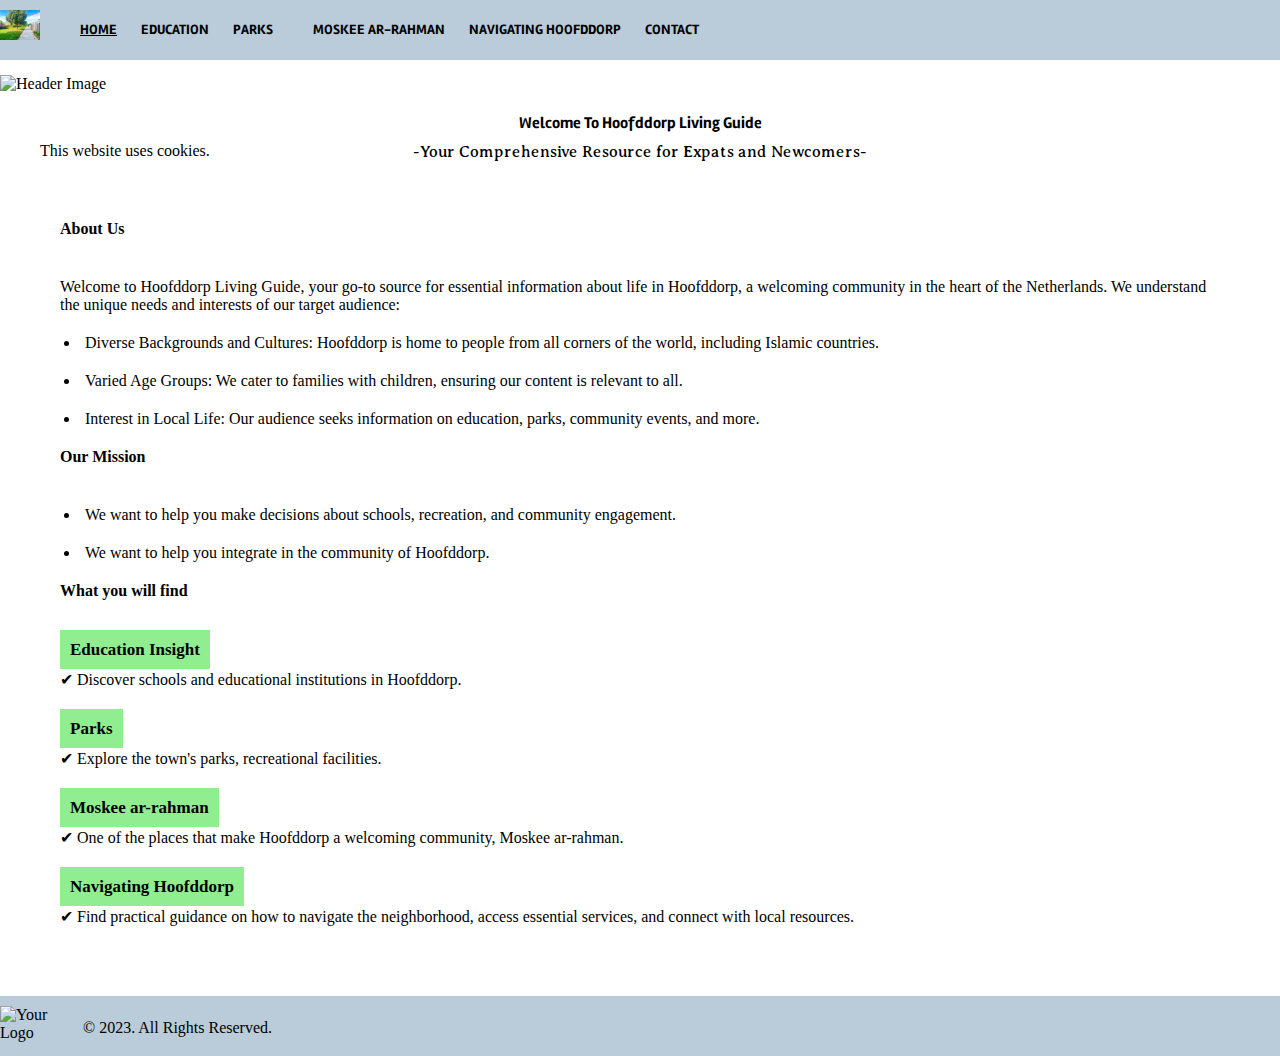
==== index.html @ a1a9b08f "Update index.html" ====
<!DOCTYPE html>
<html lang="en">
<head>
    <meta charset="UTF-8">
    <meta name="author" content="Denisa Minu">
    <meta name="viewport" content="width=device-width, initial-scale=1.0">
    <link rel="stylesheet" type="text/css" href="./css/style.css">
    <link rel="preconnect" href="https://fonts.googleapis.com">
    <link rel="preconnect" href="https://fonts.gstatic.com" crossorigin>
    <link href="https://fonts.googleapis.com/css2?family=Rambla:wght@700&display=swap" rel="stylesheet">
    <link rel="preconnect" href="https://fonts.googleapis.com">
<link rel="preconnect" href="https://fonts.gstatic.com" crossorigin>
<link href="https://fonts.googleapis.com/css2?family=Averia+Serif+Libre:ital,wght@1,300&display=swap" rel="stylesheet">
    <title>Hoofddorp Living Guide</title>
</head>
<body>
    <header>
        <nav>
            <figure>
                <img src="img/header image.jpeg" class="logo" alt="your logo" title="logo">
            </figure>
            <section class="nav1">
                <a href = "index.html" class="current-page"><strong>HOME</strong></a>
                <a href = "education.html"><strong>EDUCATION</strong></a>
                <a href = "parks.html"><strong>PARKS</strong></a>
              </section>
              <section class="nav2">              
                <a href = "moskee.html"><strong>MOSKEE AR-RAHMAN</strong></a>
                <a href = "navigating.html"><strong>NAVIGATING HOOFDDORP</strong></a>
                <a href = "contact.html"><strong>CONTACT</strong></a>
              </section>
        </nav>
    </header>

    <img class="header-image" src="C:\Users\user\Downloads\WhatsApp Image 2023-09-13 at 13.58.46.jpeg" alt="Header Image" title="Header Image">
    
    <section class="welcome">
        <h1 class="home-title">Welcome To Hoofddorp Living Guide</h1>             
        <p class="subheading">-Your Comprehensive Resource for Expats and Newcomers-</p>
        <section class="cookie-message">
            <p>This website uses cookies.</p>
        </section>
    </section>

<section class="home">
    <section class="about">
        <h2>About Us</h2>
        <p class="home_p">Welcome to Hoofddorp Living Guide, your go-to source for essential information about life in Hoofddorp, a welcoming community in the heart of the Netherlands. We understand the unique needs and interests of our target audience:</p>
        <ul>
            <li>Diverse Backgrounds and Cultures: Hoofddorp is home to people from all corners of the world, including Islamic countries.</li>
            <li>Varied Age Groups: We cater to families with children, ensuring our content is relevant to all.</li>
            <li>Interest in Local Life: Our audience seeks information on education, parks, community events, and more.</li>
        </ul>
    </section>

    <section class="mission">
        <h2>Our Mission</h2>
        <ul>
            <li>We want to help you make decisions about schools, recreation, and community engagement.</li>
            <li>We want to help you integrate in the community of Hoofddorp.</li>
        </ul>
    </section>

    <section class="features">
        <h2>What you will find</h2>
            <a href="education.html">Education Insight</a>
            <p>✔ Discover schools and educational institutions in Hoofddorp.</p>
            <a href="parks.html">Parks</a>
            <p>✔ Explore the town's parks, recreational facilities.</p>
            <a href="moskee.html">Moskee ar-rahman</a>
            <p>✔ One of the places that make Hoofddorp a welcoming community, Moskee ar-rahman.</p>
            <a href="navigating.html">Navigating Hoofddorp</a>
            <p>✔ Find practical guidance on how to navigate the neighborhood, access essential services, and connect with local resources.</p>
    </section>
</section>

    <footer>
        <img src="c:\Users\user\OneDrive\Desktop\web design\logo.png" alt="Your Logo" title="logo" width="40px" height="35px">
        <p>&copy; 2023. All Rights Reserved.</p>
    </footer>
</body>
</html>
---- css/style.css ----
*{
    margin: 0;
    padding: 0;
    box-sizing: border-box;
    font-size: 1em;
}

@media screen and (min-width: 769px) {
    
    .nav1{
        margin-right: 0px;
    }

nav{
    min-width: 100%;
    position: absolute;
    display: flex;
}

nav a {
    font-size: 14px;
    color:black;
    margin-top: auto;
    margin-left: 20px;
    font-family: 'Rambla';
    text-decoration: none;
}

a:hover{
    text-decoration: underline;
}

nav a.current-page {
    text-decoration: underline; /* Underline for the current page */
}

header, footer {
    background-color: #BACBD9;
    height: 60px;
}

footer{
    display: flex;
    flex-direction: row;
}

footer img{
    width: 60px;
    height: 40px;
    margin-top: 10px;
}

footer p{
    margin: 23px;
}

.logo{
    width: 40px;
    height: 30px;
    margin-top: 25%;
}

.header-image{
    object-fit: cover;
    min-width: 100%;
    height: 300px;
    margin-top:0.4cm;
}

section,article {
    line-height: normal;
    letter-spacing: normal;
    word-spacing: normal;
    margin: 20px;
}

li{
    text-indent: 5px;
    margin: 20px;
}

.home-title{
    margin-top: 10px;
    margin-bottom: 10px;
    text-align: center;
    font-family: 'Rambla';
}

h1{
    margin-bottom: 50px;
    text-align: center;
    font-family: 'Rambla';
}

.subheading{
    text-align: center;
    margin-bottom: -40px;
    font-family: 'Averia Serif Libre', cursive;
}

.features a{
    text-decoration: none;
}

.features a:hover, .features a:active {
    text-decoration: underline;
}

.features a{
    background-color:#90ee90;
    padding: 10px;
    width: fit-content;
    color:black;
    font-weight: bold;
    font-size: 17px;
}

.home{
    padding: 20px;
}

.home h3{
     margin-top: 40px;
     margin-bottom: 20px;
} 

.features p{
    display: flex;
    flex-direction: row;
    margin-bottom: 30px;
    margin-top: 10px;
}

/*Schools */
.schools{
    padding: 20px;
}

.image-container1,.image-container2  {
    display: flex;
    align-items: flex-start;  
}

.left-image-education,.bottom-image-education{
    position: relative;
    margin-top: 30px;
    margin: -10px;
    border-style: double;
    border-width: 5px;
    border-color: #3C8C03;
    padding: 5px;
    max-width: 50vw;
}

.text1,.text2{
    margin: 30px;
    margin-top: 50px;
}

.text-ROC,.text-gifted{
    margin-top: 10px;
}


/*Parks*/
.parks{
    padding: 20px;
}

.image1,.image2{
    display: flex;
    flex-wrap: nowrap;
}

.left-image1-parks,.left-image2-parks{
    object-fit: cover;
    float:left;
    max-width: 50%;
    margin-top: 40px;
    margin-right: 40px;
    margin-left: -20px;
    margin-bottom: 30px;
    height: 30vw;
    border-style: double;
    border-width: 5px;
    border-color: #BACBD9;
    padding: 5px;
}

.right-image1-parks,.right-image2-parks{
    object-fit: cover;
    float:right;
    max-width: 50%;  
    margin-left: -20px;
    margin-top: 40px;
    margin-bottom: 30px;
    margin-right: -90px;
    height: 30vw;
    border-style: double;
    border-width: 5px;
    border-color: #3C8C03;
    padding: 5px;
}

h2{
    margin-bottom: 40px;
}

/*Moskee*/
.moskee{
    padding: 20px;
}

.right-image-moskee{
    float: right;
    margin-left: 60px;
    margin-right: 40px;
    margin-top: 30px;
    margin-bottom: 40px;
    border-style: double;
    border-width: 5px;
    border-color: #3C8C03;
    padding: 5px;
}

.text2-moskee{
    margin-top:120px;
    padding: 5px;
}

.text4-moskee{
    margin-top: 400px;
    margin-right: 25px;
    margin-bottom: 420px;
    position: relative;
} 

.left-image-moskee{
    position: static;
    float: left;
    margin-right: 60px;
    margin-top: 230px;
    border-style: double;
    border-width: 5px;
    border-color: #BACBD9;
    padding: 5px;
}

/*Navigating*/
.navigating{
    padding: 20px;
}

.right-image1-navigating,.right-image2-navigating{
    float: right;
    border-style: double;
    border-width: 5px;
    border-color: #3C8C03;
    padding: 5px;
}

.image-content1-navigating,.image-content2-navigating{
    margin-bottom: 50px;
    margin-top: 30px;
}

.content1-navigating,.content2-navigating{
    display: flex;
    flex-direction: row;
}

.text2-navigating{
    margin-top: 100px;
}

.text3-navigating{
    margin-top: 50px;
}

.bottom-image3-navigating{
    object-fit: cover;
    border-style: double;
    border-width: 5px;
    border-color: #3C8C03;
    padding: 5px;
    max-width: 100%;
    margin-right: 20px;
}


/*Contact*/
form,.submit{
    line-height: 20px;
    background-color:  rgba(186, 203, 217, 0.4);
    border: solid black 1px;
    font-weight: bold;
    display: flex;
    flex-direction: column;
    max-width: 400px;
    margin: 25px auto ;
    padding: 20px;
}

form section{
   margin-top: 5px;
   margin-bottom: 15px;
}

.contact-heading {
    text-align: center;
    margin: 50px auto -40px;
    max-width: 370px; 
    display: flex;
    flex-direction: column;
}

.contact-heading h2{
    margin: -20px auto -30px;
}

.contact-heading p {
    margin: 50px auto;
    font-style: oblique;
}

.title-options {
    display: flex;
    justify-content: space-between;
    font-weight: lighter; 
}

.title-options section {
    display: flex;
    flex-direction: row;
    margin-left: -15px; 
    margin-top: auto;
    margin-bottom: -15px;
}

.title-options section input{
    margin-right: 10px;
}

input[type="text"]{
    padding: 2px 36px;
}

input[type="text"][name="message"] {
    height: 100px; 
    line-height: 1.5;
}

.submit-button{
    background-color: #05AFF2;
    font-weight: bold;
    margin-top: 5px;
    padding: 5px 120px;
}
.submit{
    margin-top: 120px;
    margin-bottom: 170px;
}
.cookie-message {
    z-index: 9999;
}
}


@media screen and (max-width: 768px) {

.home,.schools,.parks,.navigating,.contact,.submit{
    padding: 0px;
}

nav{
    min-width: 100%;
    position: absolute;
    display: flex;
    background-color: #BACBD9;
    height: 40px;
    flex-direction: column;
    align-items: flex-start; 
    padding: 8px;   
}

.nav1{
    margin-top: -30px;
}

.nav2{
    margin-top: -10px;
}

.nav1 a{
    margin-right: 90px;
    margin-left: 30px;
}

.nav2 a{
    margin-left: 30px;
}

a[href="education.html"]{
    margin-right: 80px;
}

nav a {
    font-size: 11px;
    margin: 10px 0;
    margin-right: 16px;
    color:black;
    margin-left: 20px;
    font-family: 'Rambla';
    text-decoration: none;
}

.logo{
    width: 34px;
    height: 25px;
    margin-top: 40%;
    margin-left: -7px;
}

a:hover{
    text-decoration: underline;
}

nav a.current-page {
    text-decoration: underline; /* Underline for the current page */
}

header, footer {
    background-color: #BACBD9;
    height: 60px;
}

footer{
    display: flex;
    flex-direction: row;
}

footer img{
    width: 60px;
    height: 40px;
    margin-top: 10px;
}

footer p{
    margin: 23px;
}

.logo{
    margin-top: 10%;
}

.header-image{
    object-fit: cover;
    min-width: 100%;
    height: 300px;
    margin-top:0.4cm;
}

section,article{
    line-height: normal;
    letter-spacing: normal;
    word-spacing: normal;
    margin: 20px;
}

li{
    text-indent: 5px;
    margin: 20px;
}

.home-title{
    margin-top: 10px;
    margin-bottom: 10px;
    text-align: center;
    font-family: 'Rambla';
}

h1{
    margin-bottom: 50px;
    text-align: center;
    font-family: 'Rambla';
}

h2{
    margin-bottom: 20px;
}

.subheading{
    text-align: center;
    margin-bottom: -40px;
    font-family: 'Averia Serif Libre', cursive;
}

.features a{
    text-decoration: none;
}

.features a:hover, .features a:active {
    text-decoration: underline;
}

.features a{
    background-color:#90ee90;
    padding: 10px;
    width: fit-content;
    color:black;
    font-weight: bold;
    font-size: 17px;
}

.home{
    padding: 20px;
}

.home h3{
     margin-top: 40px;
     margin-bottom: 20px;
} 

.features p{
    display: flex;
    flex-direction: row;
    margin-bottom: 30px;
    margin-top: 10px;
}

.cookie-message {
    z-index: 9999;
}

    /*schools*/
    .image-container1, .image-container2 {
        flex-direction: column; 
    }

    .left-image-education,.bottom-image-education {
        object-fit: cover;
        padding: 5px;
        border-style: double;
        border-width: 5px;
        border-color: #3C8C03;
        width: 750px;
        max-width: 100%;
        height: 45vw;
  
    }

    .text-ROC,.text-gifted {
        margin: 10px -10px 10px;
    }

    .text1,.text2 {
        margin: 20px 0; 
    }

    /*parks*/

    .image1,.image2{
        display: flex;
        flex-direction: column;
        align-items: center;
        margin: 20px 0; 
    }

    .left-image1-parks{
        object-fit: cover;
        padding: 5px;
        border-style: double;
        border-width: 5px;
        border-color: #BACBD9;
        max-width: 90%;
        height: 60vw;
    }
    
    .right-image1-parks{
        object-fit: cover;
        padding: 5px;
        border-style: double;
        border-width: 5px;
        border-color: #BACBD9;
        max-width: 90%;
        height: 60vw;
        margin-top: 15px;
    }
    
    .left-image2-parks{
        object-fit: cover;
        padding: 5px;
        border-style: double;
        border-width: 5px;
        border-color: #3C8C03;
        max-width: 100%;
        height: 60vw;
    }
    
    .right-image2-parks{
        object-fit: cover;
        padding: 5px;
        border-style: double;
        border-width: 5px;
        border-color: #3C8C03;
        max-width: 100%;
        height: 60vw;
        margin-top: 15px;
    }

    /*moskee*/
    .moskee {
        display: flex;
        flex-direction: column;
        align-items: center;
        padding: 20px;
    }
    
    .right-image-moskee {
        object-fit: cover;
        border-style: double;
        padding: 5px;
        border-width: 5px;
        border-color: #BACBD9;
        max-width: 100%;
        height: 300px;
        width: 600px;
        margin: 20px 0;
    }

    .left-image-moskee {
        object-fit: cover;
        padding: 5px;
        border-style: double;
        border-width: 5px;
        border-color: #3C8C03;
        max-width: 100%;
        height: 300px;
        width: 600px;
        margin: 20px 0;
    } 

    .text2-moskee,
    .text3-moskee,
    .text4-moskee {
        max-width: 100%;
        margin: 20px 0;
    }

    /*navigating*/
    .content1-navigating,.content2-navigating {
        display: flex;
        flex-direction: column;
        align-items: center;
    }

    .right-image1-navigating,.right-image2-navigating,.bottom-image3-navigating {
        object-fit: cover;
        padding: 5px;
        border-style: double;
        border-width: 5px;
        border-color: #3C8C03;
        max-width: 100%;
        height: 300px;
        width: 800px;
        margin: 20px 0;
    } 

    .text2-navigating,
    .text3-navigating{
        max-width: 100%;
        margin: 20px 0;
    }

    /*Contact*/
form,.submit{
    line-height: 20px;
    background-color:  rgba(186, 203, 217, 0.4);
    border: solid black 1px;
    font-weight: bold;
    display: flex;
    flex-direction: column;
    max-width: 350px;
    margin: 25px auto ;
    padding: 20px;
}

.submit{
    margin-top: 80px;
    margin-bottom: 190px;
}

form section{
   margin-top: 5px;
   margin-bottom: 15px;
}

.contact-heading {
    text-align: center;
    margin: 50px auto -40px;
    max-width: 370px; 
    display: flex;
    flex-direction: column;
}

.contact-heading h2{
    margin: -20px auto -30px;
}

.contact-heading p {
    margin: 50px auto;
    font-style: oblique;
}

.title-options {
    display: flex;
    justify-content: space-between;
    font-weight: lighter; 
}

.title-options section {
    display: flex;
    flex-direction: row;
    margin-left: -15px; 
    margin-top: auto;
    margin-bottom: -15px;
}

.title-options section input{
    margin-right: 10px;
}

input[type="text"]{
    padding: 2px 36px;
}

input[type="text"][name="message"] {
    height: 100px; 
    line-height: 1.5;
}

.submit-button{
    background-color: #05AFF2;
    font-weight: bold;
    margin-top: 5px;
    padding: 5px 107px;
}
}
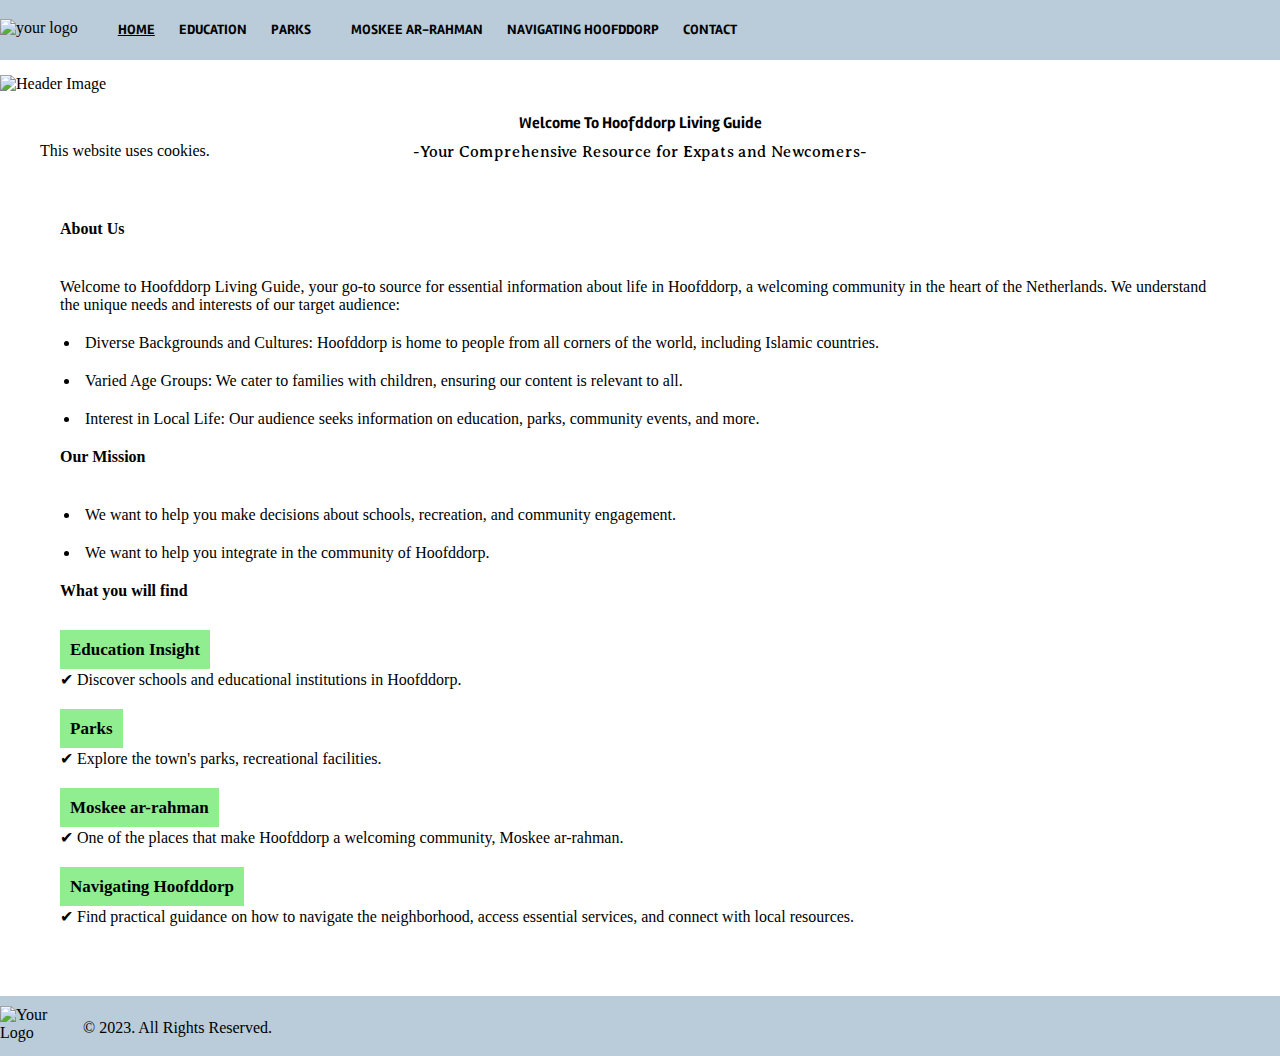
==== commit 30b1d293: "Update index.html" ====
--- a/index.html
+++ b/index.html
@@ -17,7 +17,7 @@
     <header>
         <nav>
             <figure>
-                <img src="img/header image.jpeg" class="logo" alt="your logo" title="logo">
+                <img src="C:\Users\user\OneDrive\Desktop\web-markup\project\img\header image.jpeg" class="logo" alt="your logo" title="logo">
             </figure>
             <section class="nav1">
                 <a href = "index.html" class="current-page"><strong>HOME</strong></a>
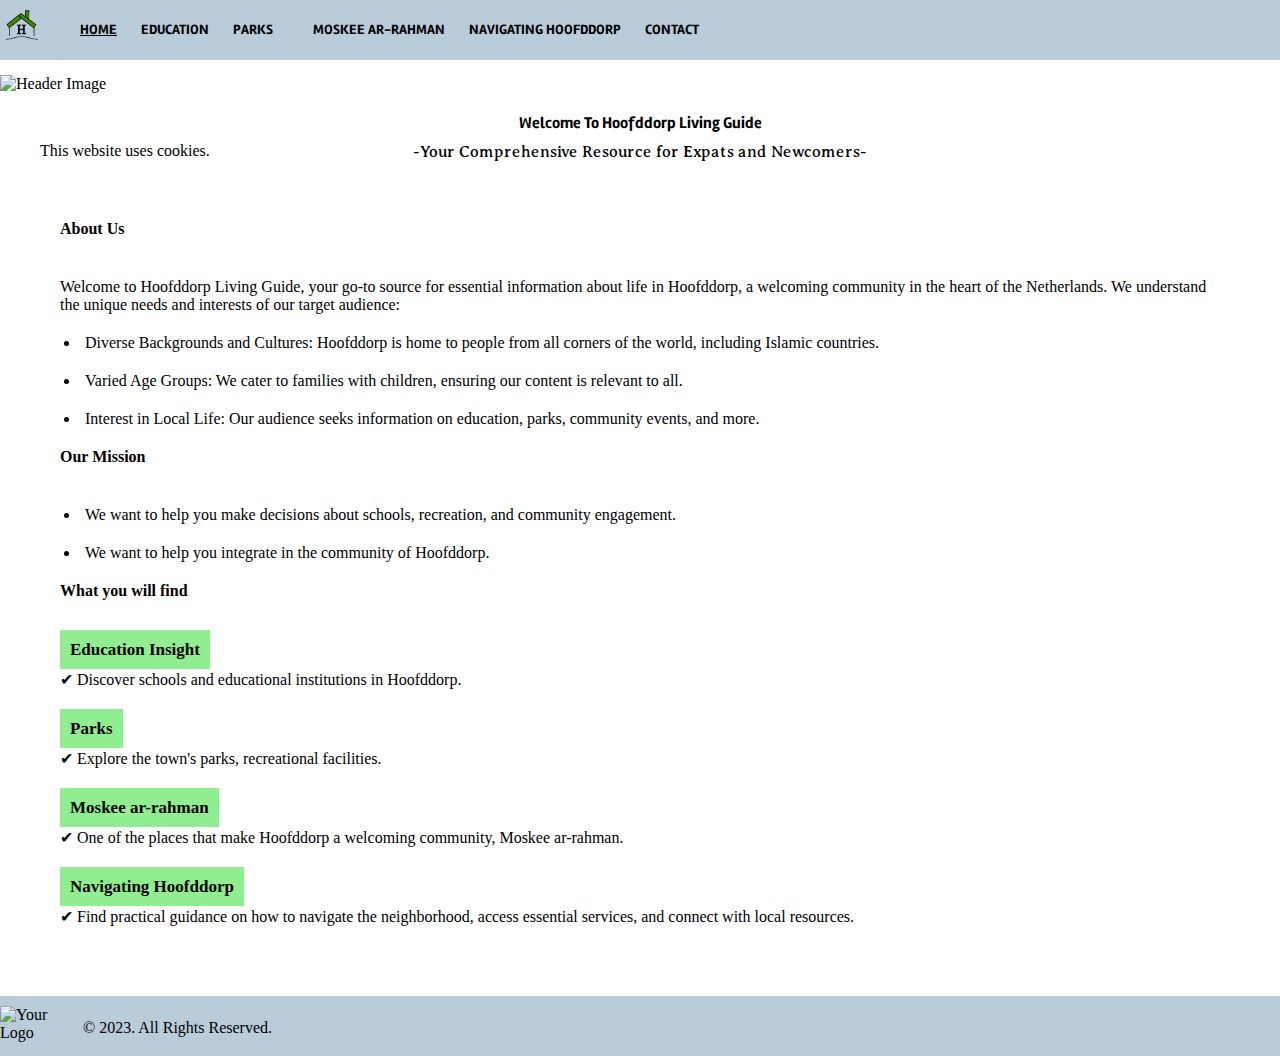
==== commit 0a26f76c: "Update index.html" ====
--- a/index.html
+++ b/index.html
@@ -17,7 +17,7 @@
     <header>
         <nav>
             <figure>
-                <img src="C:\Users\user\OneDrive\Desktop\web-markup\project\img\header image.jpeg" class="logo" alt="your logo" title="logo">
+                <img src="img/logo.png" class="logo" alt="your logo" title="logo">
             </figure>
             <section class="nav1">
                 <a href = "index.html" class="current-page"><strong>HOME</strong></a>
@@ -32,7 +32,7 @@
         </nav>
     </header>
 
-    <img class="header-image" src="C:\Users\user\Downloads\WhatsApp Image 2023-09-13 at 13.58.46.jpeg" alt="Header Image" title="Header Image">
+    <img class="header-image" src="C:\Users\user\OneDrive\Desktop\web-markup\img\header image.jpeg" alt="Header Image" title="Header Image">
     
     <section class="welcome">
         <h1 class="home-title">Welcome To Hoofddorp Living Guide</h1>             
@@ -75,7 +75,7 @@
 </section>
 
     <footer>
-        <img src="c:\Users\user\OneDrive\Desktop\web design\logo.png" alt="Your Logo" title="logo" width="40px" height="35px">
+        <img src="C:\Users\user\OneDrive\Desktop\web-markup\img\logo.png" alt="Your Logo" title="logo" width="40px" height="35px">
         <p>&copy; 2023. All Rights Reserved.</p>
     </footer>
 </body>
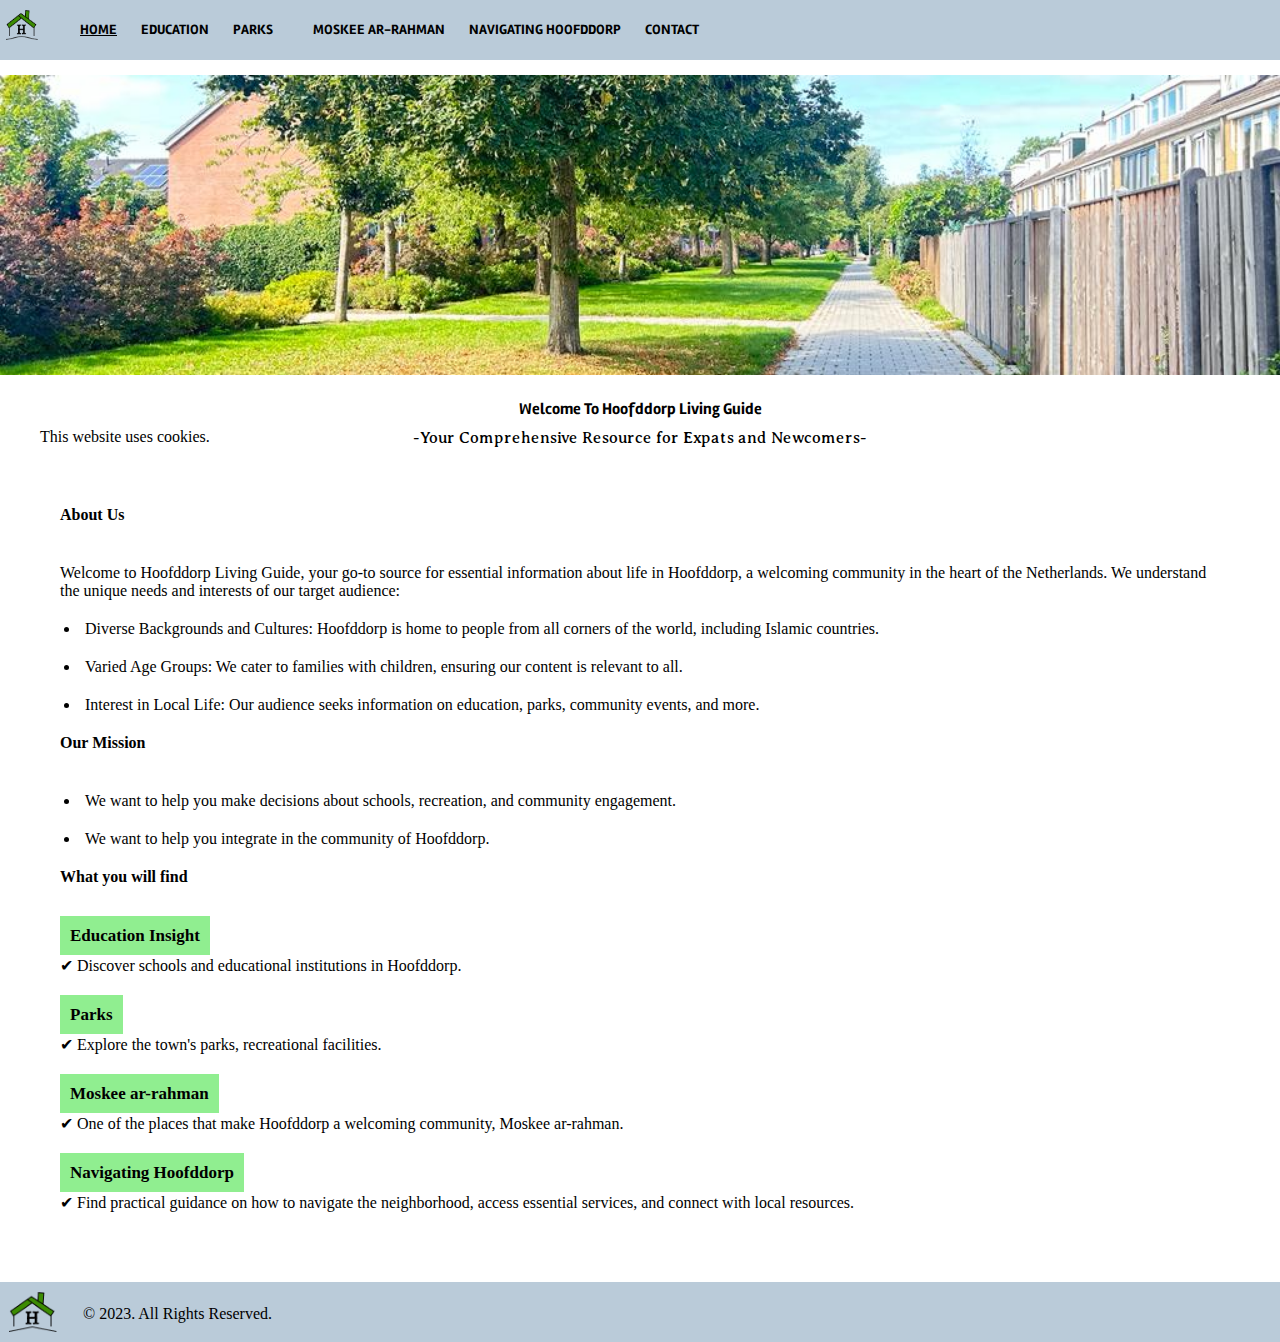
==== commit b1bc99b3: "Update index.html" ====
--- a/index.html
+++ b/index.html
@@ -32,7 +32,7 @@
         </nav>
     </header>
 
-    <img class="header-image" src="C:\Users\user\OneDrive\Desktop\web-markup\img\header image.jpeg" alt="Header Image" title="Header Image">
+    <img class="header-image" src="img/header image.jpeg" alt="Header Image" title="Header Image">
     
     <section class="welcome">
         <h1 class="home-title">Welcome To Hoofddorp Living Guide</h1>             
@@ -75,7 +75,7 @@
 </section>
 
     <footer>
-        <img src="C:\Users\user\OneDrive\Desktop\web-markup\img\logo.png" alt="Your Logo" title="logo" width="40px" height="35px">
+        <img src="img\logo.png" alt="Your Logo" title="logo" width="40px" height="35px">
         <p>&copy; 2023. All Rights Reserved.</p>
     </footer>
 </body>
